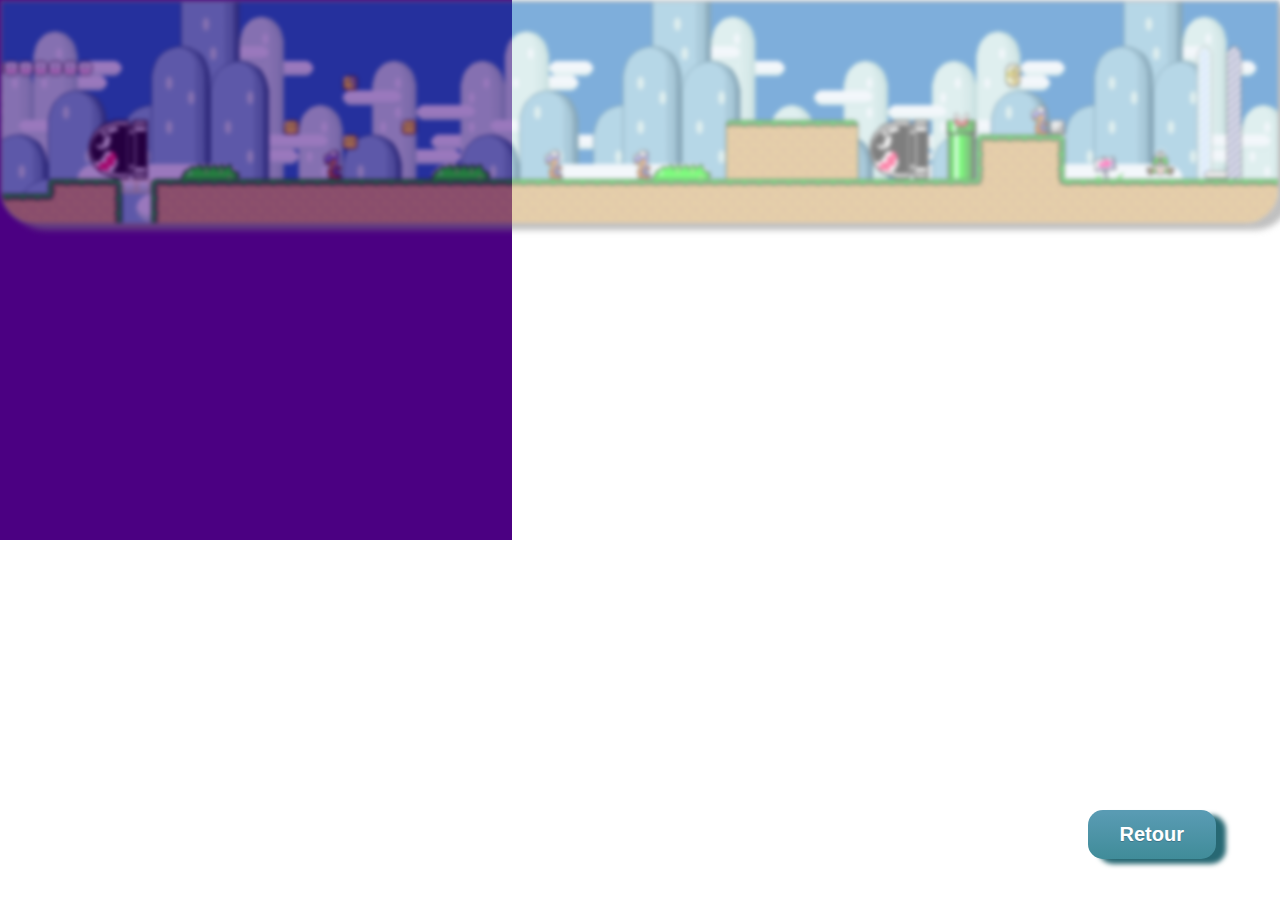
==== connexion.html @ f4afe8e5 "FORM" ====
<!DOCTYPE html>
<html lang="fr">
<head>
    <meta charset="UTF-8">
    <meta name="viewport" content="width=device-width, initial-scale=1.0">
    <link href="https://fonts.googleapis.com/css2?family=Press+Start+2P&display=swap" rel="stylesheet"> 
    <link rel="stylesheet" href="styles/style.css">
    <script src="http://ajax.googleapis.com/ajax/libs/jquery/1.11.1/jquery.min.js"></script>
    <title>Babel</title>
</head>
<body>
    
    <div class="bandeHeader"></div>
    <div class="inscription"></div>

    <a href="index.html" class="button boutonRetour">Retour</a>
</body>
</html>
---- styles/style.css ----
*{
    box-sizing: border-box;
}

body{
    width: 100vw;
    height: 100vh;
    margin: 0;
    padding: 0;
     
}
/*------------------------------------HEADER------------------------------*/
.bandeHeader{
    width: 100%;
    height: 25%;
    position: absolute;
    background-image: url(../img/bombe.png);
    background-repeat: no-repeat;
    background-size: cover;
    border: 2px grey solid;
    border-radius: 0px 0px 35px 35px;
    -webkit-filter: blur(2px);
    opacity: 0.5;
    box-shadow: 10px 5px 5px grey;
    z-index: 1;
}

/*-----------------------------------BOUTONS----------------------------*/
.boutonRetour{
    position: absolute;
    top:90%;
    right: 5%;
    z-index: 2;
}
.bouton{
    width: 100%;
    height: 5%;
    display: flex;
    justify-content: space-around;
    position: absolute;
    top: 25%;
    
}
.button{
    /* box-shadow: 10px 5px 5px grey;
    width: 10%;*/
    border-radius: 15px; 
    box-shadow: 10px 5px 5px #276873;
	background:linear-gradient(to bottom, #599bb3 5%, #408c99 100%);
    background-color:#599bb3;
    display:inline-block;
	cursor:pointer;
	color:#ffffff;
	font-family:Arial;
	font-size:20px;
	font-weight:bold;
	padding:13px 32px;
	text-decoration:none;
	text-shadow:0px 1px 0px #3d768a;
    
}
.button:hover {
	background:linear-gradient(to bottom, #408c99 5%, #599bb3 100%);
	background-color:#408c99;
}

/* ------------------------------------------------IMG MARIO------------------*/
.imageMario{
    width: 30%;
    height: 30%;
    background-image: url(../img/cours.gif);
    background-repeat: no-repeat;
    background-size: contain;
    position: absolute;
    top: 60%;
    left:40%;
}
/*-------------------------------------------TITRE-----------------*/
.titre{
    width: 40%;
    height: 10%;
    position:absolute;
    top:90%;
    left:5%;
    font-family: 'Press Start 2P', cursive;
    font-size: 40px;
    color: #599bb3;
}
/*--------------------------------------page retro----------------*/
.containerMd{
    display: flex;
    align-items: center;
    justify-content: space-around;
    width: 100%;
    height: 70%;
    position: absolute; 
    top:20%;
}
.card{
    width: 10%;
    height: 40%;
    background-color: grey;
    background-size: contain;
    transition: all 0.5s;
    border-radius: 20px;
}

.card:hover{
    transform: scale(1.4);
    transition: all 0.5s;
}
/*-------------------------------------Img PACMAN---------------*/
.imagePacman{
    width: 50%;
    height: 50%;
    background-image: url(../img/pacman.gif);
    background-repeat: no-repeat;
    background-size: contain;
    position: absolute;
    top: 40%;
    left:40%;
}
/*-----------------------------------------POPUP---------------------------*/
.popup{
    background-image: url(../img/bgM.jpg);
    background-size: contain;
    opacity: 0.8;
    
    
    width: 800px;
    height: 800px;
    position: absolute;
    top: -50%;
    left:50%;
    transform: translate(-50%,-50%);
    transition: all 0.5s;
    border-radius: 35px;
    z-index: 4;

}
.popup-actif{
    top:50%;
    transition: all 0.5s;
    z-index: 4;
}
span.close{
    background-image: url(../img/croix.png);
    background-size: contain;
    width: 30px;
    height: 30px;
    border-radius: 100px;
    position: absolute;
    top:5%;
    left:5%;
    z-index: 4;

}
p{
    font-family: 'Press Start 2P', cursive;
    font-size: 15px;
    position: absolute;
    top: 12%;
    margin: 5%;
    z-index: 6;
}

/*---------------------------------------CONNEXION------------------------*/

.inscription{
    width: 40%;
    height: 60%;
    background-color: indigo;
}
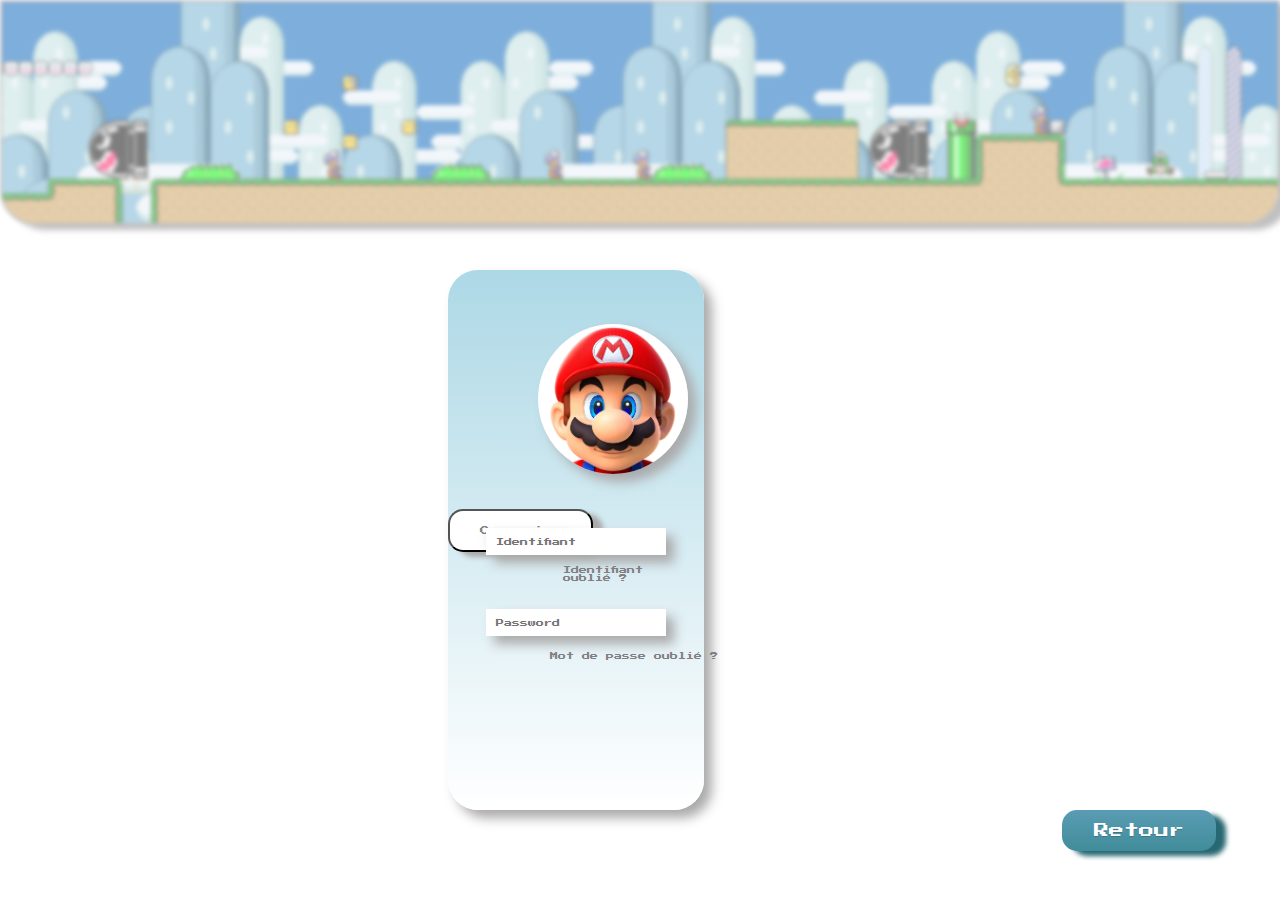
==== commit ea66a0a8: "connexion" ====
--- a/connexion.html
+++ b/connexion.html
@@ -11,7 +11,15 @@
 <body>
     
     <div class="bandeHeader"></div>
-    <div class="inscription"></div>
+    <div class="inscription">
+        <div class="photoId"></div>
+            <input type="text" class="identifiant" placeholder=" Identifiant"></input>
+            <div class="oubliId"><a href="#">Identifiant oublié ?</a></div>
+            <input type="password" class="motDePasse" placeholder=" Password"></input>
+            <div class="oubliMdp"><a href="#">Mot de passe oublié ?</a></div>
+            <button class="connexionButton">Connexion</button>
+        
+    </div>
 
     <a href="index.html" class="button boutonRetour">Retour</a>
 </body>
--- a/styles/style.css
+++ b/styles/style.css
@@ -51,9 +51,8 @@
     display:inline-block;
 	cursor:pointer;
 	color:#ffffff;
-	font-family:Arial;
-	font-size:20px;
-	font-weight:bold;
+	font-family:'Press Start 2P', cursive;
+	font-size:15px;
 	padding:13px 32px;
 	text-decoration:none;
 	text-shadow:0px 1px 0px #3d768a;
@@ -167,7 +166,90 @@
 /*---------------------------------------CONNEXION------------------------*/
 
 .inscription{
+    width: 20%;
+    height: 60%;
+    position: relative;
+    top:30%;
+    left:35%;
+    border-radius: 30px;
+    box-shadow: 8px 8px 12px #aaa;
+    
+    background-image: linear-gradient(to top, rgba(255,255,255),rgb(173,216,230));
+}
+.photoId{
+    width: 150px;
+    height: 150px;
+    border-radius: 50%;
+    background-image: url(../img/mario1.webp);
+    background-size: contain;
+    background-repeat: no-repeat;
+    position: relative;
+    left: 35%;
+    top:10%;
+    box-shadow: 8px 8px 12px #aaa;
+}
+.identifiant{
+    width: 70%;
+    height: 5%;
+    position: relative;
+    top:20%;
+    left:15%;
+}
+.motDePasse{
+    width: 70%;
+    height: 5%;
+    position: relative;
+    top:25%;
+    left:15%;
+}
+input{
+    border: none;
+    box-shadow: 8px 8px 12px #aaa; 
+}
+.oubliId{
     width: 40%;
-    height: 60%;
-    background-color: indigo;
+    height: 5%;
+    
+    position: relative;
+    top:22%;
+    left:45%;
+    font-family:'Press Start 2P', cursive;
+    font-size: 8px;
+}
+a{
+    text-decoration:none;
+    color: grey;
+}
+.oubliMdp{
+    position: relative;
+    top: 28%;
+    left:40%;
+    font-family:'Press Start 2P', cursive;
+    font-size: 8px;
+}
+::placeholder{
+    font-family:'Press Start 2P', cursive;
+    font-size: 8px;
+}
+.connexionButton{
+    /* width: 25%;
+    height: 5%; */
+    border-radius: 15px; 
+    box-shadow: 10px 5px 5px #aaa;
+	/* background:linear-gradient(to top, rgba(255,255,255),rgb(173,216,230)); */
+    background-color:white;
+    display:inline-block;
+	cursor:pointer;
+	color:grey;
+	font-family:'Press Start 2P', cursive;
+    font-size:9px;
+    display: flex;
+    justify-content: space-around;
+	padding:15px 30px;
+	text-decoration:none;
+    text-shadow:8px 8px 12px #aaa;
+    /* position: relative; */
+    /* top: 35%;
+    left:60%; */
+    
 }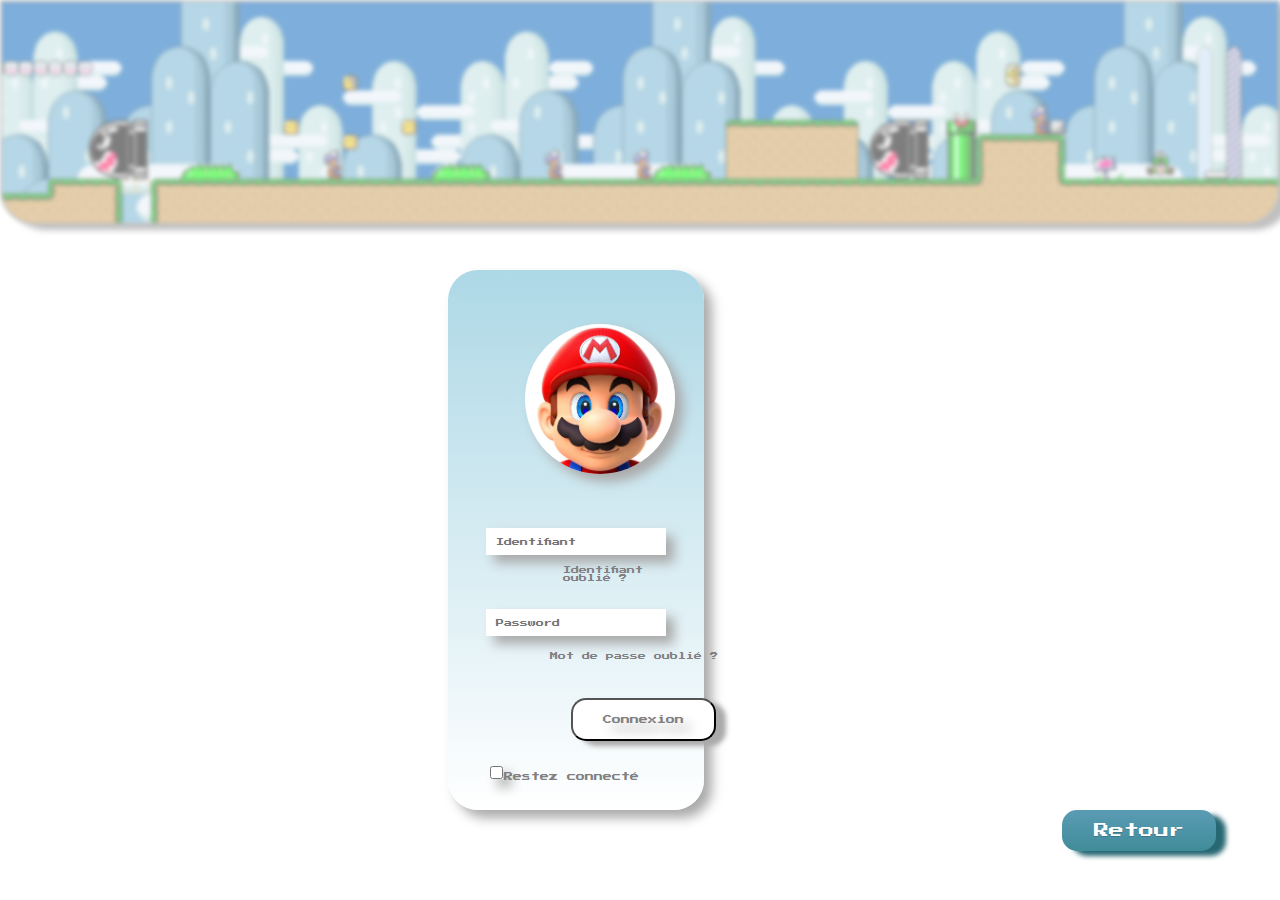
==== commit 783ef253: "checkbox connexion" ====
--- a/connexion.html
+++ b/connexion.html
@@ -13,11 +13,14 @@
     <div class="bandeHeader"></div>
     <div class="inscription">
         <div class="photoId"></div>
+        
             <input type="text" class="identifiant" placeholder=" Identifiant"></input>
             <div class="oubliId"><a href="#">Identifiant oublié ?</a></div>
             <input type="password" class="motDePasse" placeholder=" Password"></input>
             <div class="oubliMdp"><a href="#">Mot de passe oublié ?</a></div>
             <button class="connexionButton">Connexion</button>
+            <input type="checkbox" class="checkbox"/>
+            <div class="restezCo">Restez connecté</div>
         
     </div>
 
--- a/styles/style.css
+++ b/styles/style.css
@@ -184,7 +184,7 @@
     background-size: contain;
     background-repeat: no-repeat;
     position: relative;
-    left: 35%;
+    left: 30%;
     top:10%;
     box-shadow: 8px 8px 12px #aaa;
 }
@@ -248,8 +248,21 @@
 	padding:15px 30px;
 	text-decoration:none;
     text-shadow:8px 8px 12px #aaa;
-    /* position: relative; */
-    /* top: 35%;
-    left:60%; */
-    
+     position: relative; 
+     top: 35%;
+    left:48%;    
+}
+.checkbox{
+    position: relative;
+    top:39%;
+    left: 15%;
+}
+
+.restezCo{
+    position: relative;
+    top:37%;
+    left:22%;
+    font-family:'Press Start 2P', cursive ;
+    font-size:9px;
+    color:grey;
 }